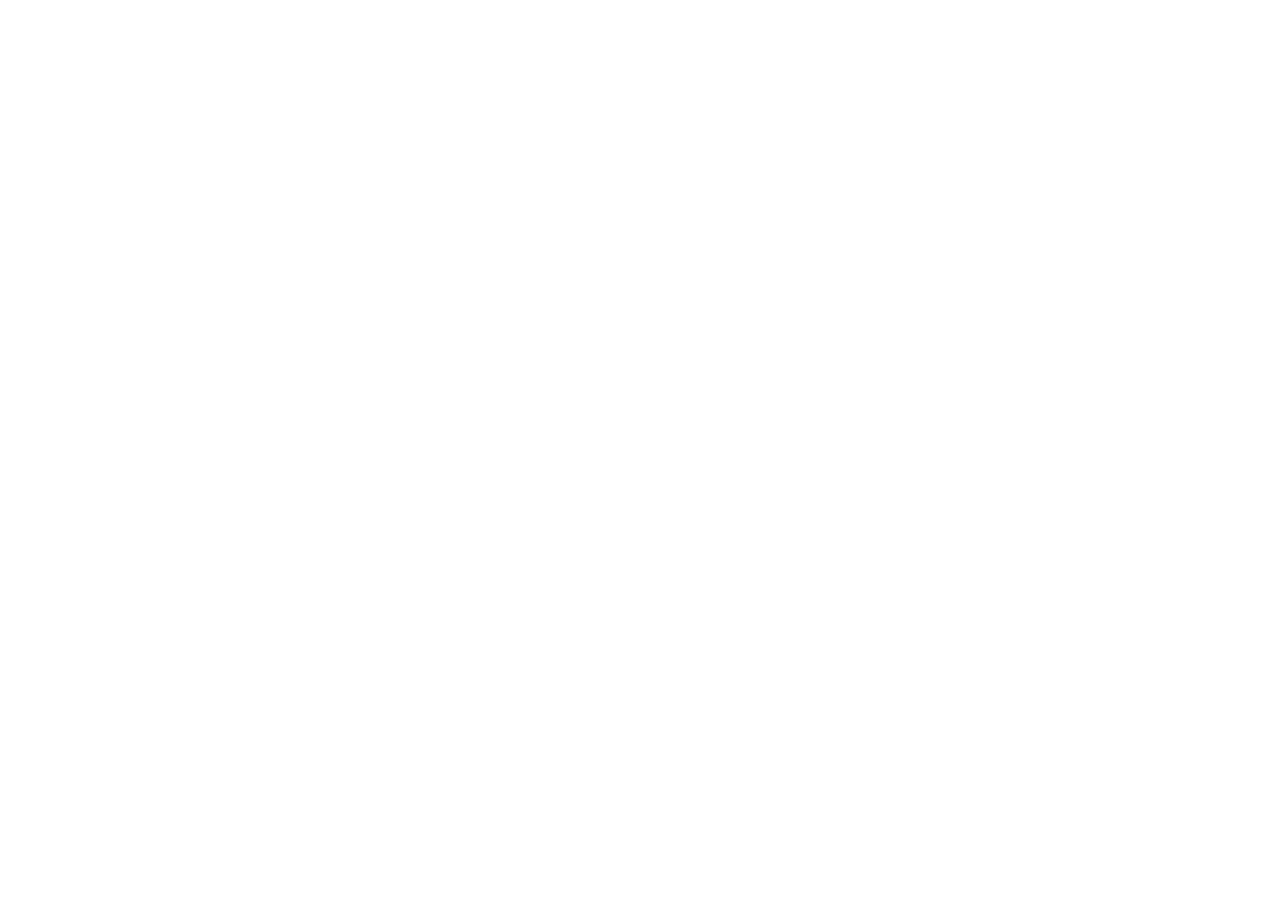
==== index.html @ d4cae3d7 "1" ====
<!DOCTYPE html>
<html lang="en">
<head>
    <meta charset="UTF-8">
    <meta name="viewport" content="width=device-width, initial-scale=1.0">
    <title>Document</title>
</head>
<body>
    
</body>
</html>
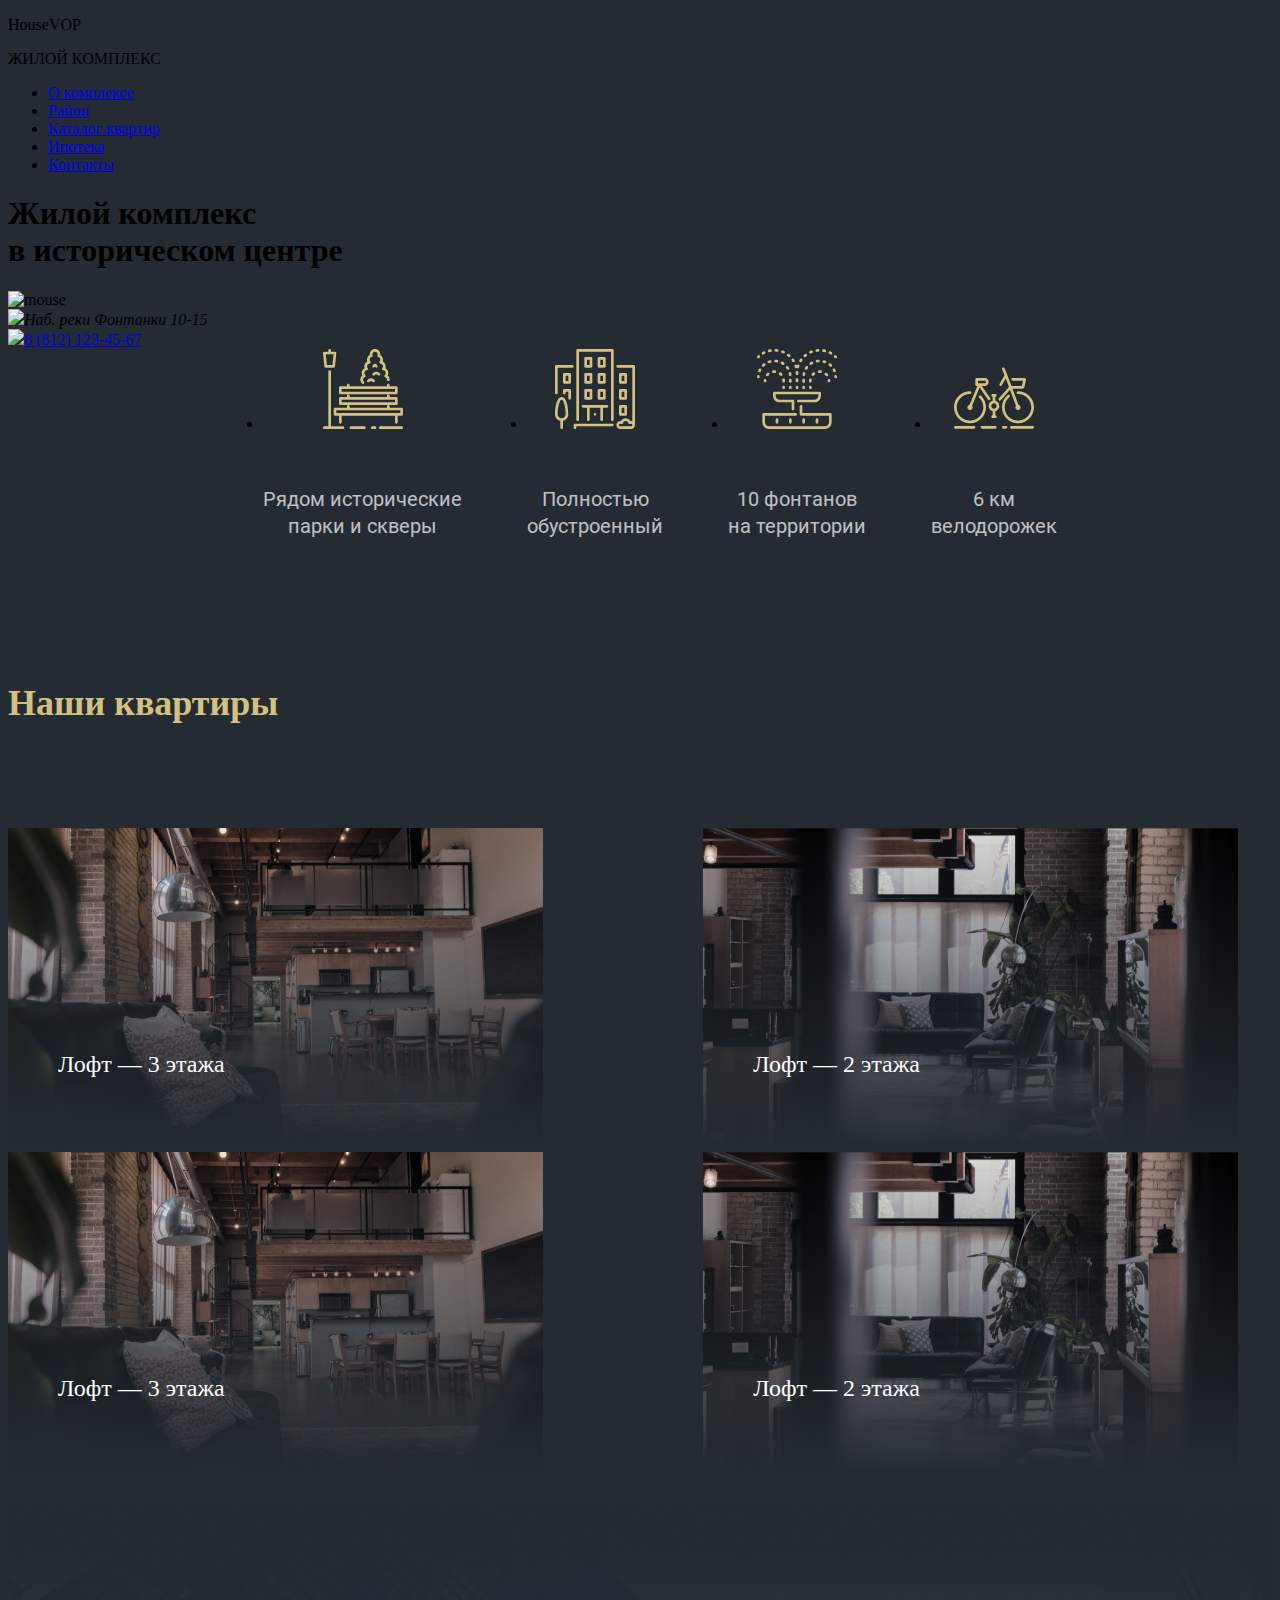
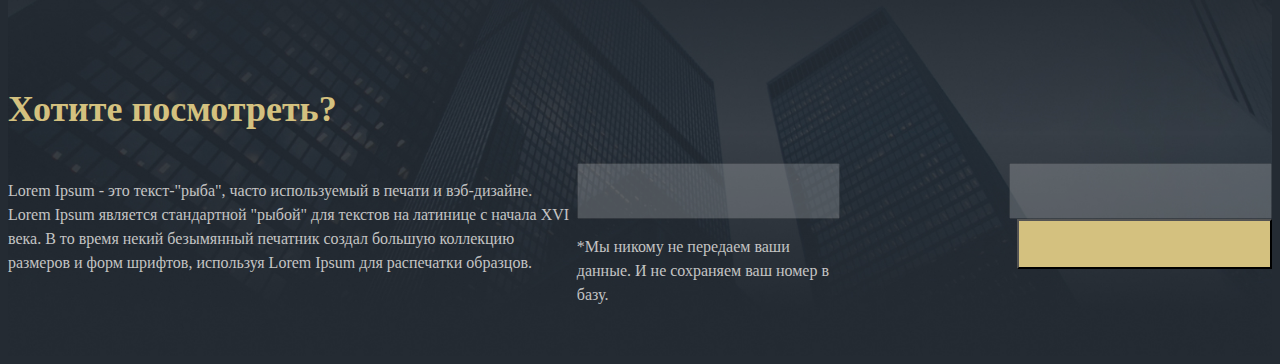
==== commit 0970c02b: "3" ====
--- a/index.html
+++ b/index.html
@@ -3,9 +3,110 @@
 <head>
     <meta charset="UTF-8">
     <meta name="viewport" content="width=device-width, initial-scale=1.0">
-    <title>Document</title>
+    
+    <link rel="stylesheet" href="https://cdnjs.cloudflare.com/ajax/libs/meyer-reset/2.0/reset.min.css" integrity="sha512-NmLkDIU1C/C88wi324HBc+S2kLhi08PN5GDeUVVVC/BVt/9Izdsc9SVeVfA1UZbY3sHUlDSyRXhCzHfr6hmPPw==" crossorigin="anonymous" />
+    <link rel="stylesheet" href="css/style.css">
+    <link rel="stylesheet" href="css/header.css">
+    <link rel="stylesheet" href="css/second.css">
+    <link rel="stylesheet" href="css/third.css">
+    <link rel="stylesheet" href="css/callback1.css">
+    <title>HouseVOP</title>
 </head>
 <body>
-    
+    <header>
+        <div class="container">
+            <div class="header-top">
+                <div class="header-logo">
+                    <div class="logo-top">
+                        <p>HouseVOP</p>
+                    </div>
+                    <div class="logo-bottom">
+                        <p>ЖИЛОЙ КОМПЛЕКС</p>
+                    </div>
+                </div>
+                <ul class="header-menu">
+                    <li><a href="#">О комплексе</a></li>
+                    <li><a href="#">Район</a></li>
+                    <li><a href="#">Каталог квартир</a></li>
+                    <li><a href="#">Ипотека</a></li>
+                    <li><a href="#">Контакты</a></li>
+                </ul>
+            </div>
+            <div class="header-middle">
+                <h1>Жилой комплекс <br> в историческом центре</h1>
+                <img class="mouse" src="img/mouse.svg" alt="mouse">
+            </div>
+            <div class="header-bottom">
+                <address class="header-adress"><img src="img/placeholder.svg">Наб. реки Фонтанки 10-15</address>
+                <a class="header-phone" href="tel:8(812)-123-45-67"><img src="img/phone.svg">8 (812) 123-45-67</a>
+            </div>
+        </div>
+    </header>
+    <div class="second">
+        <div class="container">
+            <ul>
+                <li>
+                    <img src="img/bench.svg" alt="1">
+                    <p>Рядом исторические <br>
+                        парки и скверы</p>
+                </li>
+                <li>
+                    <img src="img/House.svg" alt="2">
+                    <p>Полностью <br>
+                        обустроенный</p>
+                </li>
+                <li>
+                    <img src="img/Fountain.svg" alt="3">
+                    <p>10 фонтанов <br>
+                        на территории</p>
+                </li>
+                <li>
+                    <img src="img/Bicicle.svg" alt="4">
+                    <p>6 км <br>
+                        велодорожек</p>
+                </li>
+            </ul>
+        </div>
+    </div>
+    <div class="third">
+        <div class="container">
+            <h2 class="third" >Наши квартиры</h2>
+            <div class="cards">
+                <div class="card">
+                    <img src="img/pic1.jpg" alt="img">
+                    <p>Лофт — 3 этажа</p>
+                </div>
+                <div class="card">
+                    <img src="img/pic2.jpg" alt="img">
+                    <p>Лофт — 2 этажа</p>
+                </div>
+                <div class="card">
+                    <img src="img/pic1.jpg" alt="img">
+                    <p>Лофт — 3 этажа</p>
+                </div>
+                <div class="card">
+                    <img src="img/pic2.jpg" alt="img">
+                    <p>Лофт — 2 этажа</p>
+                </div>
+            </div>
+        </div>
+    </div>
+    <div class="callback1">
+        <div class="container">
+            <h2 class="">Хотите посмотреть?</h2>
+            <div class="card">
+                <p>Lorem Ipsum - это текст-"рыба", часто используемый в печати и вэб-дизайне. Lorem Ipsum является стандартной "рыбой" для текстов на латинице с начала XVI века. В то время некий безымянный печатник создал большую коллекцию размеров и форм шрифтов, используя Lorem Ipsum для распечатки образцов. 
+                </p>
+                <div class="inputs">
+                    <input type="text">
+                    <input type="text">
+                    <p>*Мы никому не передаем ваши данные. 
+                        И не сохраняем ваш номер в базу.</p>
+                    <button></button>
+                </div>
+            </div>
+        </div>
+
+    </div>
 </body>
 </html>--- a/css/style.css
+++ b/css/style.css
@@ -0,0 +1,20 @@
+@font-face {
+    font-family: Raleway-Regular; 
+    src: url('../fonts/raleway-family-v3.0/Raleway-Regular.ttf'); 
+}
+@font-face {
+    font-family: PostNoBillsJaffna-SemiBold;
+    src: url('../fonts/Post-No-Bills-Jaffna-SemiBold/postnobillsjaffna/PostNoBillsJaffna-SemiBold.ttf');
+}
+@font-face {
+    font-family: PlayfairDisplay;
+    src: url('../fonts/Playfair_Display/PlayfairDisplay-VariableFont_wght.ttf');
+}
+@font-face {
+    font-family: Roboto-Regular;
+    src: url(../fonts/Roboto/Roboto-Regular.ttf);
+}
+
+body {
+    background-color: #242b33;
+}--- a/css/second.css
+++ b/css/second.css
@@ -0,0 +1,22 @@
+.second {
+    margin-bottom: 120px;
+}
+
+.second ul {
+    display: flex;
+    justify-content: space-between;
+    max-width: 794px;
+    margin: 0 auto;
+    text-align: center;
+    align-items: flex-end;
+}
+
+.second ul p {
+    font-family: Roboto-Regular;
+    color: #fff;
+    font-size: 20px;
+    line-height: 27px;
+    margin-top: 53px;
+    opacity: 0.7;
+}
+
--- a/css/third.css
+++ b/css/third.css
@@ -0,0 +1,29 @@
+.third h2 {
+    font-family: PlayfairDisplay;
+    color: #D4C17F;
+    font-size: 36px;
+    line-height: 47.99px;
+    margin-bottom: 100px;
+}
+
+.third .cards {
+    display: flex;
+    justify-content: space-between;
+    flex-wrap: wrap;
+}
+
+.third .card {
+    width: 45%;
+    position: relative;
+}
+
+.third .card p {
+    position: absolute;
+    font-family: Raleway-Regular; 
+    color: #fff;
+    font-size: 24px;
+    line-height: 28px;
+    left: 50px;
+    bottom: 50px;
+    opacity: 5.0;
+}--- a/css/callback1.css
+++ b/css/callback1.css
@@ -0,0 +1,53 @@
+.callback1 {
+    background-image: url('../img//callback1.jpg');
+    background-size: cover;
+    background-repeat: no-repeat;
+    background-position: center;
+    height: 50vh;
+}
+
+.callback1 h2 {
+        font-family: PlayfairDisplay;
+        color: #D4C17F;
+        font-size: 36px;
+        line-height: 47.99px;
+        margin-bottom: 100px;
+        padding-top: 180px;
+        margin-bottom: 29px;
+}
+
+.callback1 .card {
+    display: flex;
+    justify-content: space-between;
+}
+
+.callback1 .card p {
+    display: block;
+    font-size: 16px;
+    line-height: 24px;
+    color: #C4C4C4;
+    width: 45%;
+}
+
+.callback1 .card .inputs {
+    display: flex;
+    justify-content: space-between;
+    flex-wrap: wrap;
+    width: 55%;
+}
+
+.callback1 .card .inputs input {
+    width: 255px;
+    height: 50px;
+    opacity: 0.2;
+}
+
+.callback1 .card .inputs button {
+    width: 255px;
+    height: 50px;
+    background-color: #D4C17F;
+}
+
+.callback1 .card .inputs p {
+    width: 255px;
+}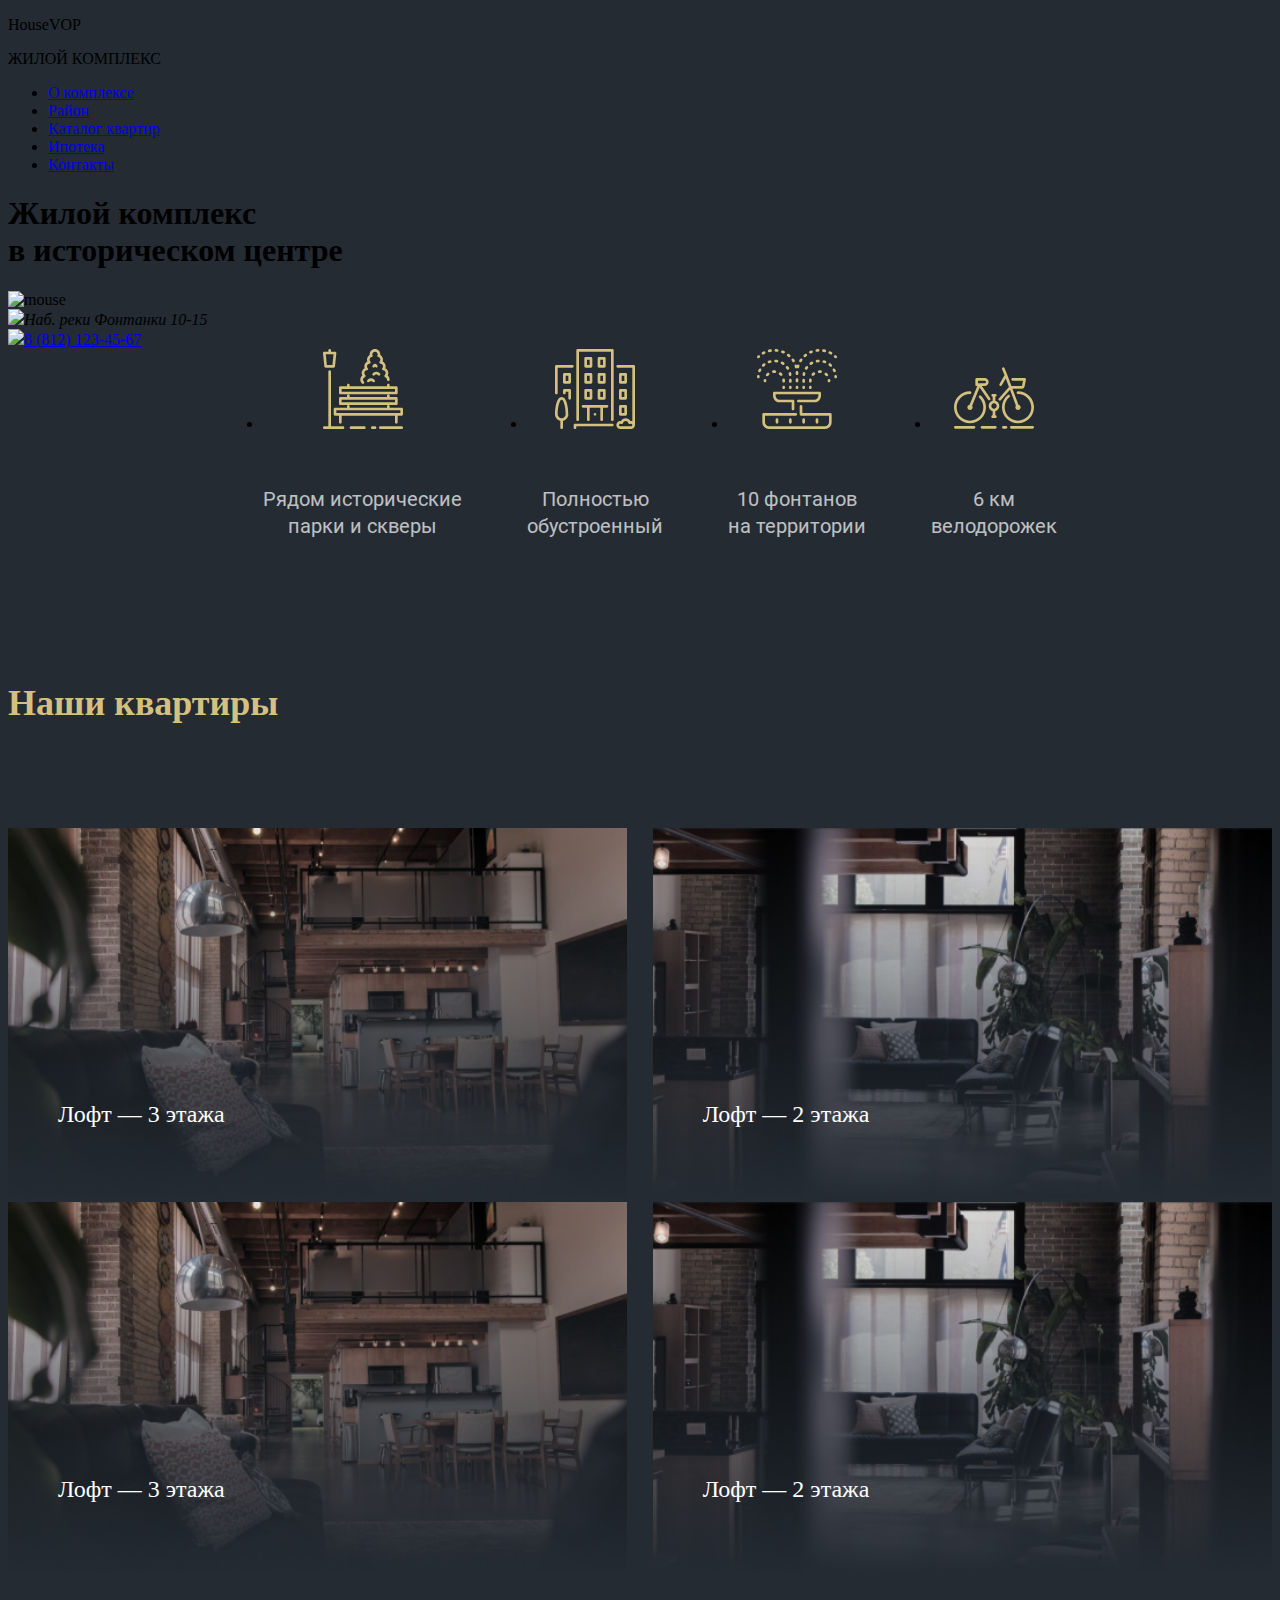
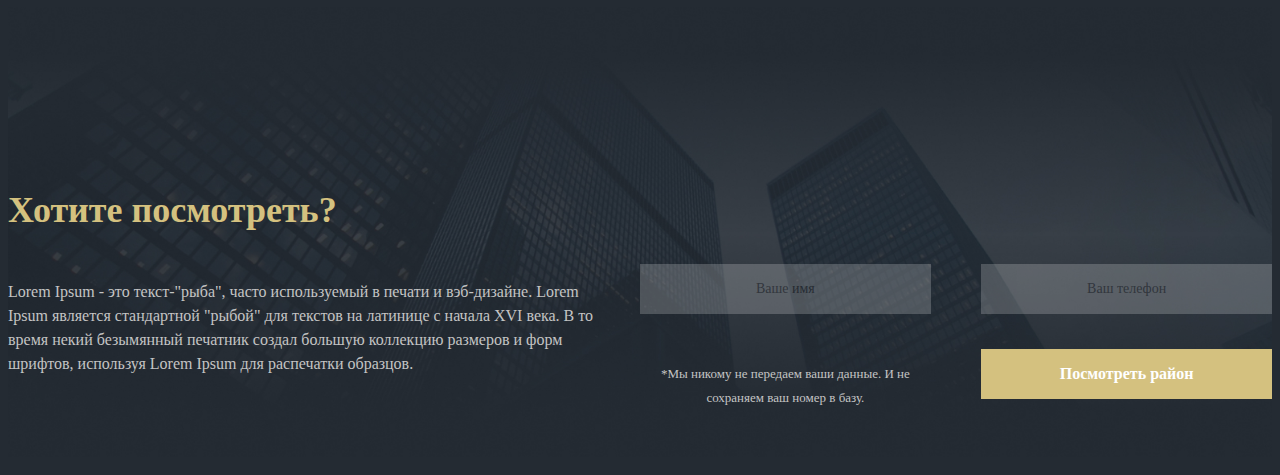
==== commit 9e9aaf3e: "33333" ====
--- a/index.html
+++ b/index.html
@@ -45,22 +45,22 @@
     <div class="second">
         <div class="container">
             <ul>
-                <li>
+                <li class="second-card">
                     <img src="img/bench.svg" alt="1">
                     <p>Рядом исторические <br>
                         парки и скверы</p>
-                </li>
+                </li class="second-card">
                 <li>
                     <img src="img/House.svg" alt="2">
                     <p>Полностью <br>
                         обустроенный</p>
-                </li>
+                </li class="second-card">
                 <li>
                     <img src="img/Fountain.svg" alt="3">
                     <p>10 фонтанов <br>
                         на территории</p>
                 </li>
-                <li>
+                <li class="second-card">
                     <img src="img/Bicicle.svg" alt="4">
                     <p>6 км <br>
                         велодорожек</p>
@@ -98,11 +98,12 @@
                 <p>Lorem Ipsum - это текст-"рыба", часто используемый в печати и вэб-дизайне. Lorem Ipsum является стандартной "рыбой" для текстов на латинице с начала XVI века. В то время некий безымянный печатник создал большую коллекцию размеров и форм шрифтов, используя Lorem Ipsum для распечатки образцов. 
                 </p>
                 <div class="inputs">
-                    <input type="text">
-                    <input type="text">
+                    <input class="input input-name" type="text" placeholder="Ваше имя">
+                    <input class="input input-phone" type="text" placeholder="Ваш телефон">
                     <p>*Мы никому не передаем ваши данные. 
-                        И не сохраняем ваш номер в базу.</p>
-                    <button></button>
+                        И не сохраняем ваш номер в базу.
+                    </p>
+                    <button href="#">Посмотреть район</button>
                 </div>
             </div>
         </div>
--- a/css/third.css
+++ b/css/third.css
@@ -13,8 +13,12 @@
 }
 
 .third .card {
-    width: 45%;
+    width: 49%;
     position: relative;
+}
+
+.third .card img {
+    width: 100%;
 }
 
 .third .card p {
--- a/css/callback1.css
+++ b/css/callback1.css
@@ -26,28 +26,58 @@
     font-size: 16px;
     line-height: 24px;
     color: #C4C4C4;
-    width: 45%;
+ 
+}
+
+.callback1 .card > p {
+    text-align-last: left;
+    width: 47%;
 }
 
 .callback1 .card .inputs {
     display: flex;
     justify-content: space-between;
     flex-wrap: wrap;
-    width: 55%;
+    gap: 35px;
+    width: 50%;
+    
 }
 
 .callback1 .card .inputs input {
-    width: 255px;
+    flex-basis: 46%;
     height: 50px;
     opacity: 0.2;
+    padding: 0;
+    margin: 0;
+    border: none;
+}
+
+.input::placeholder {
+    font-family: Raleway;
+    color: #363131;
+    font-size: 14px;
+    line-height: 27px;
+    text-align: center;
 }
 
 .callback1 .card .inputs button {
-    width: 255px;
+    flex-basis: 46%;
     height: 50px;
     background-color: #D4C17F;
+    padding: 0;
+    border: none;
+    color: #FFFFFF;
+    font-weight: bold;
+    font-size: 16px;
+    line-height: 27px;
+    font-family: Raleway;
+
 }
 
-.callback1 .card .inputs p {
-    width: 255px;
-}+.callback1 .card .inputs > p {
+    flex-basis: 46%;
+    text-align: center;
+    font-size: 13px;
+    height: 100px;
+}
+
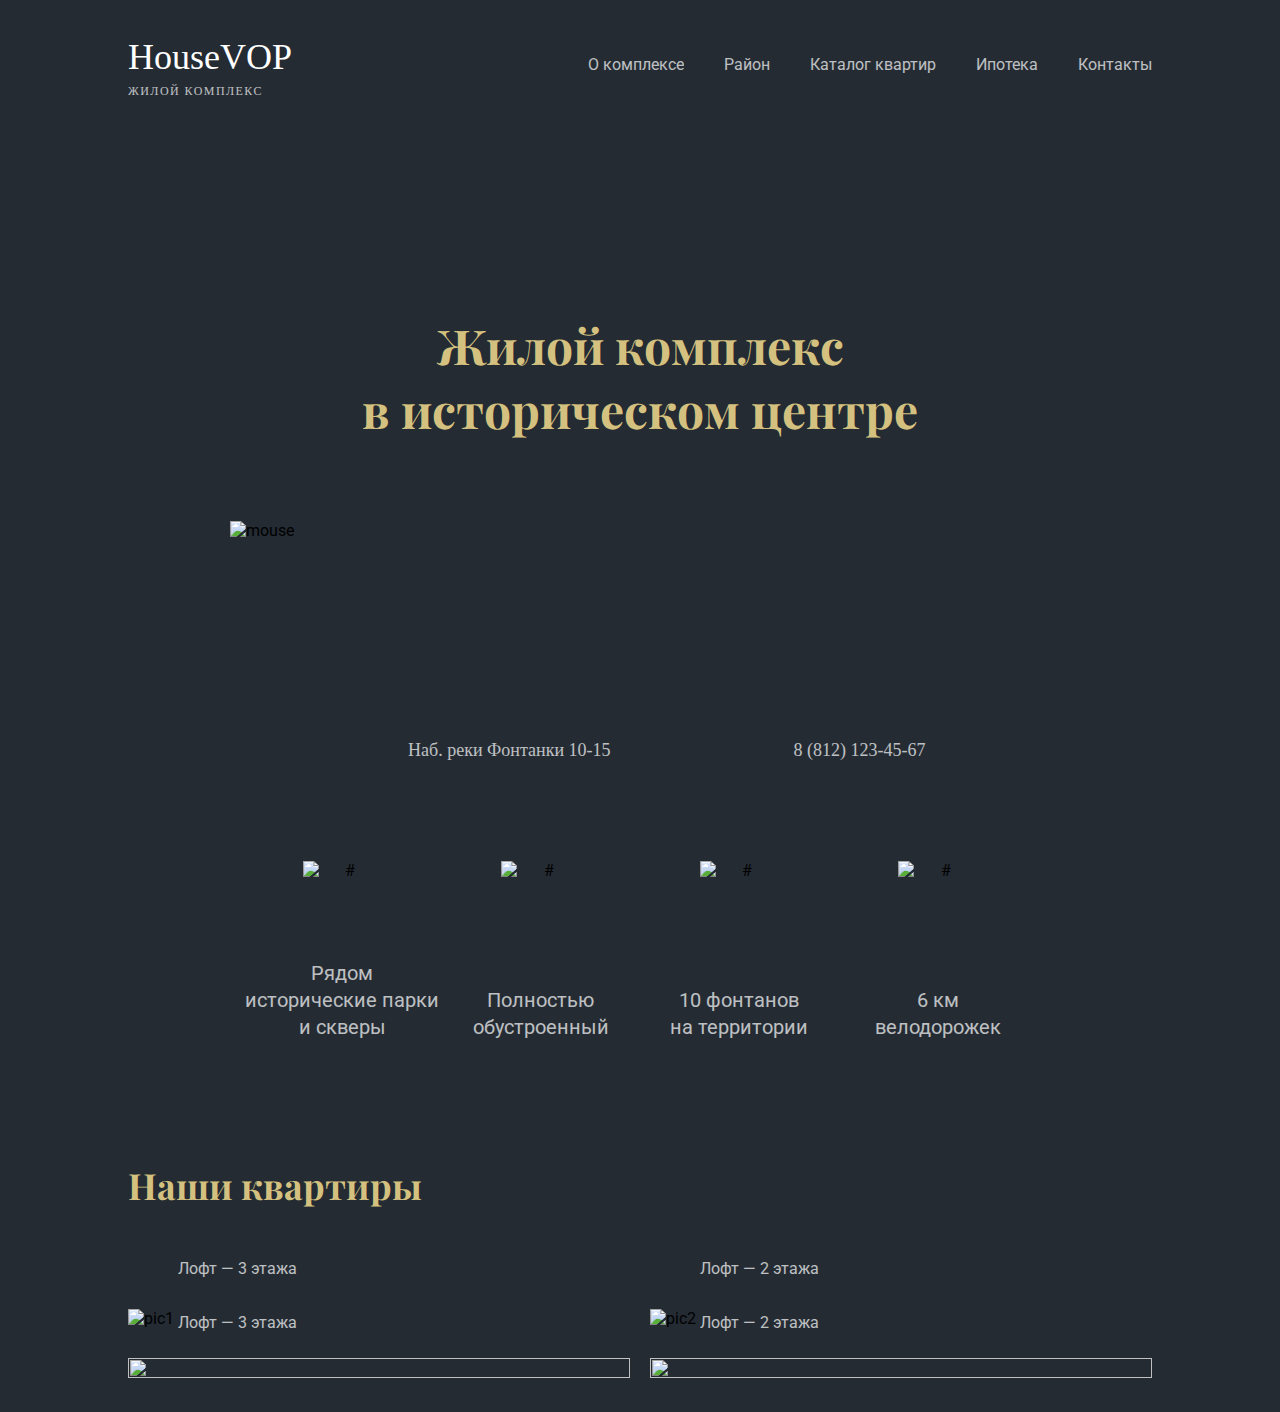
==== commit 776ea7db: "1" ====
--- a/index.html
+++ b/index.html
@@ -1,113 +1,120 @@
 <!DOCTYPE html>
 <html lang="en">
-<head>
-    <meta charset="UTF-8">
-    <meta name="viewport" content="width=device-width, initial-scale=1.0">
-    
-    <link rel="stylesheet" href="https://cdnjs.cloudflare.com/ajax/libs/meyer-reset/2.0/reset.min.css" integrity="sha512-NmLkDIU1C/C88wi324HBc+S2kLhi08PN5GDeUVVVC/BVt/9Izdsc9SVeVfA1UZbY3sHUlDSyRXhCzHfr6hmPPw==" crossorigin="anonymous" />
-    <link rel="stylesheet" href="css/style.css">
-    <link rel="stylesheet" href="css/header.css">
-    <link rel="stylesheet" href="css/second.css">
-    <link rel="stylesheet" href="css/third.css">
-    <link rel="stylesheet" href="css/callback1.css">
-    <title>HouseVOP</title>
-</head>
-<body>
-    <header>
-        <div class="container">
-            <div class="header-top">
-                <div class="header-logo">
-                    <div class="logo-top">
-                        <p>HouseVOP</p>
-                    </div>
-                    <div class="logo-bottom">
-                        <p>ЖИЛОЙ КОМПЛЕКС</p>
-                    </div>
-                </div>
-                <ul class="header-menu">
-                    <li><a href="#">О комплексе</a></li>
-                    <li><a href="#">Район</a></li>
-                    <li><a href="#">Каталог квартир</a></li>
-                    <li><a href="#">Ипотека</a></li>
-                    <li><a href="#">Контакты</a></li>
-                </ul>
-            </div>
-            <div class="header-middle">
-                <h1>Жилой комплекс <br> в историческом центре</h1>
-                <img class="mouse" src="img/mouse.svg" alt="mouse">
-            </div>
-            <div class="header-bottom">
-                <address class="header-adress"><img src="img/placeholder.svg">Наб. реки Фонтанки 10-15</address>
-                <a class="header-phone" href="tel:8(812)-123-45-67"><img src="img/phone.svg">8 (812) 123-45-67</a>
-            </div>
+  <head>
+    <meta charset="UTF-8" />
+    <meta name="viewport" content="width=device-width, initial-scale=1.0" />
+    <link
+      rel="stylesheet"
+      href="https://cdnjs.cloudflare.com/ajax/libs/animate.css/4.1.1/animate.min.css"
+    />
+    <link rel="stylesheet" href="assets/css/housevop.css" />
+
+    <title>HouseVop2</title>
+  </head>
+  <body>
+    <div class="header">
+      <div class="container">
+        <nav class="header-top">
+          <div class="header-logo">
+            <p class="header-logo-top">HouseVOP</p>
+            <p class="header-logo-bottom">ЖИЛОЙ КОМПЛЕКС</p>
+          </div>
+          <div class="header-menu-burger" id="header-menu-burger">
+            <span
+              class="header-menu-burger-span"
+              id="header-menu-burger-span"
+            ></span>
+          </div>
+          <ul class="header-menu" id="header-menu">
+            <li class="header-menu-item">
+              <a href="#" class="header-menu-link">О комплексе</a>
+            </li>
+            <li class="header-menu-item">
+              <a href="#" class="header-menu-link">Район</a>
+            </li>
+            <li class="header-menu-item">
+              <a href="#" class="header-menu-link">Каталог квартир</a>
+            </li>
+            <li class="header-menu-item">
+              <a href="#" class="header-menu-link">Ипотека</a>
+            </li>
+            <li class="header-menu-item">
+              <a href="#" class="header-menu-link">Контакты</a>
+            </li>
+          </ul>
+        </nav>
+        <div class="header-middle">
+          <h2 class="header-middle-title">
+            Жилой комплекс <br />
+            в историческом центре
+          </h2>
+          <img
+            class="header-middle-mouseimg"
+            src="assets/img/mouse.svg"
+            alt="mouse"
+          />
         </div>
-    </header>
-    <div class="second">
-        <div class="container">
-            <ul>
-                <li class="second-card">
-                    <img src="img/bench.svg" alt="1">
-                    <p>Рядом исторические <br>
-                        парки и скверы</p>
-                </li class="second-card">
-                <li>
-                    <img src="img/House.svg" alt="2">
-                    <p>Полностью <br>
-                        обустроенный</p>
-                </li class="second-card">
-                <li>
-                    <img src="img/Fountain.svg" alt="3">
-                    <p>10 фонтанов <br>
-                        на территории</p>
-                </li>
-                <li class="second-card">
-                    <img src="img/Bicicle.svg" alt="4">
-                    <p>6 км <br>
-                        велодорожек</p>
-                </li>
-            </ul>
+        <div class="header-bottom">
+          <a href="#" class="header-bottom-address">Наб. реки Фонтанки 10-15</a>
+          <a href="tel:8(812)123-45-67" class="header-bottom-phone"
+            >8 (812) 123-45-67</a
+          >
         </div>
+      </div>
     </div>
-    <div class="third">
-        <div class="container">
-            <h2 class="third" >Наши квартиры</h2>
-            <div class="cards">
-                <div class="card">
-                    <img src="img/pic1.jpg" alt="img">
-                    <p>Лофт — 3 этажа</p>
-                </div>
-                <div class="card">
-                    <img src="img/pic2.jpg" alt="img">
-                    <p>Лофт — 2 этажа</p>
-                </div>
-                <div class="card">
-                    <img src="img/pic1.jpg" alt="img">
-                    <p>Лофт — 3 этажа</p>
-                </div>
-                <div class="card">
-                    <img src="img/pic2.jpg" alt="img">
-                    <p>Лофт — 2 этажа</p>
-                </div>
-            </div>
+    <main class="main">
+      <div class="container">
+        <ul class="cards">
+          <li class="cards-card">
+            <img src="./assets/img/bench.svg" alt="#" class="cards-img" />
+            <p class="cards-text">Рядом исторические парки и скверы</p>
+          </li>
+          <li class="cards-card">
+            <img src="./assets/img/House.svg" alt="#" class="cards-img" />
+            <p class="cards-text">Полностью обустроенный</p>
+          </li>
+          <li class="cards-card">
+            <img src="./assets/img/Fountain.svg" alt="#" class="cards-img" />
+            <p class="cards-text">
+              10 фонтанов <br />
+              на территории
+            </p>
+          </li>
+          <li class="cards-card">
+            <img src="./assets/img/Bicicle.svg" alt="#" class="cards-img" />
+            <p class="cards-text">
+              6 км <br />
+              велодорожек
+            </p>
+          </li>
+          <!-- <span class="number number2">II</span> -->
+        </ul>
+      </div>
+
+      <div class="container">
+        <h2 class="cards-title cards-2-title">Наши квартиры</h2>
+        <div class="cards-2">
+          <div class="card-2">
+            <img src="assets/img/pic1.jpg" alt="pic1" class="card-2-img" />
+            <p class="card-2-text">Лофт — 3 этажа</p>
+          </div>
+          <div class="card-2">
+            <img src="assets/img/pic2.jpg" alt="pic2" class="card-2-img" />
+            <p class="card-2-text">Лофт — 2 этажа</p>
+          </div>
+          <div class="card-2">
+            <img src="assets/img/pic1.jpg" alt="" class="card-2-img" />
+            <p class="card-2-text">Лофт — 3 этажа</p>
+          </div>
+          <div class="card-2">
+            <img src="assets/img/pic2.jpg" alt="" class="card-2-img" />
+            <p class="card-2-text">Лофт — 2 этажа</p>
+          </div>
+          <!-- <span class="number number-3">III</span> -->
         </div>
-    </div>
-    <div class="callback1">
-        <div class="container">
-            <h2 class="">Хотите посмотреть?</h2>
-            <div class="card">
-                <p>Lorem Ipsum - это текст-"рыба", часто используемый в печати и вэб-дизайне. Lorem Ipsum является стандартной "рыбой" для текстов на латинице с начала XVI века. В то время некий безымянный печатник создал большую коллекцию размеров и форм шрифтов, используя Lorem Ipsum для распечатки образцов. 
-                </p>
-                <div class="inputs">
-                    <input class="input input-name" type="text" placeholder="Ваше имя">
-                    <input class="input input-phone" type="text" placeholder="Ваш телефон">
-                    <p>*Мы никому не передаем ваши данные. 
-                        И не сохраняем ваш номер в базу.
-                    </p>
-                    <button href="#">Посмотреть район</button>
-                </div>
-            </div>
-        </div>
+      </div>
+    </main>
 
-    </div>
-</body>
-</html>+    <script src="assets/js/script.js"></script>
+  </body>
+</html>
--- a/assets/css/housevop.css
+++ b/assets/css/housevop.css
@@ -0,0 +1,346 @@
+@import url("https://fonts.googleapis.com/css2?family=Playfair+Display:wght@700&display=swap");
+@import url("https://fonts.googleapis.com/css2?family=Roboto:wght@300&display=swap");
+@import url("https://fonts.googleapis.com/css2?family=Noto+Serif:wght@700&display=swap");
+* {
+  margin: 0;
+  padding: 0;
+  list-style: none;
+  text-decoration: none;
+  box-sizing: border-box;
+}
+
+@font-face {
+  font-family: Raleway-Regular;
+  src: url("../fonts/raleway-family-v3.0/Raleway-Regular.ttf");
+}
+
+@font-face {
+  font-family: PostNoBillsJaffna-SemiBold;
+  src: url("../fonts/Post-No-Bills-Jaffna-SemiBold/postnobillsjaffna/PostNoBillsJaffna-SemiBold.ttf");
+}
+
+@font-face {
+  font-family: PlayfairDisplay;
+  src: url("../fonts/Playfair_Display/PlayfairDisplay-VariableFont_wght.ttf");
+}
+
+@font-face {
+  font-family: Roboto-Regular;
+  src: url(../fonts/Roboto/Roboto-Regular.ttf);
+}
+
+body {
+  font-family: 'Roboto', sans-serif;
+  background-color: #242b33;
+}
+
+.container {
+  width: 80%;
+  margin: 0 auto;
+}
+
+.cards-title {
+  font-family: 'Playfair Display', serif;
+  font-size: 36px;
+  line-height: 48px;
+  color: #D4C17F;
+}
+
+.number {
+  z-index: -1;
+  font-family: 'Noto Serif', serif;
+  position: absolute;
+  color: #282f37;
+  font-size: 350px;
+}
+
+.header {
+  background-image: url("../img/header-bg.jpg");
+  background-position: center;
+  width: 100%;
+  background-size: cover;
+  margin-bottom: 100px;
+}
+
+.header-top {
+  display: flex;
+  justify-content: space-between;
+  padding-top: 30px;
+  margin-bottom: 215px;
+}
+
+.header-logo-top {
+  font-family: PostNoBillsJaffna-SemiBold;
+  font-size: 36px;
+  line-height: 54px;
+  color: #FFFFFF;
+}
+
+.header-logo-bottom {
+  font-family: Roboto-Regular;
+  font-size: 12px;
+  line-height: 14px;
+  letter-spacing: 0.12em;
+  color: #FFFFFF;
+  opacity: 0.7;
+}
+
+.header-menu {
+  display: flex;
+  justify-content: space-between;
+  align-items: center;
+}
+
+.header-menu-item {
+  margin-left: 40px;
+}
+
+.header-menu-link {
+  color: #fff;
+  opacity: 0.7;
+}
+
+.header-menu-burger {
+  display: none;
+}
+
+.header-middle {
+  width: 80%;
+  margin: 0 auto;
+}
+
+.header-middle-title {
+  font-family: 'Playfair Display', serif;
+  font-size: 48px;
+  line-height: 64px;
+  text-align: center;
+  color: #D4C17F;
+  margin-bottom: 80px;
+}
+
+.header-middle-mouseimg {
+  display: block;
+  margin: 0 auto;
+  margin-bottom: 200px;
+}
+
+.header-bottom {
+  width: 70%;
+  margin: 0 auto;
+  display: flex;
+  justify-content: space-around;
+}
+
+.header-bottom > a {
+  font-family: Raleway-Regular;
+  display: inline-block;
+  text-align: right;
+  background-repeat: no-repeat;
+  font-size: 18px;
+  line-height: 21px;
+  color: #FFFFFF;
+  opacity: 0.7;
+}
+
+.header-bottom-address {
+  background-image: url("../../assets/img/placeholder.svg");
+  width: 256px;
+}
+
+.header-bottom-phone {
+  background-image: url("../../assets/img/phone.svg");
+  width: 169px;
+}
+
+@media (max-width: 880px) {
+  .header-menu-burger {
+    display: block;
+    position: absolute;
+    right: 50px;
+    top: 40px;
+    width: 50px;
+    height: 50px;
+    cursor: pointer;
+  }
+  .header-menu-burger span, .header-menu-burger span:before, .header-menu-burger span:after {
+    display: block;
+    width: 100%;
+    position: absolute;
+    height: 10px;
+    background: #acaaaa;
+    transition: .3s;
+    border-radius: 5px;
+  }
+  .header-menu-burger span {
+    top: 20px;
+  }
+  .header-menu-burger span:before {
+    content: "";
+    top: -20px;
+    transition: top 300ms 300ms, transform 300ms cubic-bezier(0.23, 1, 0.32, 1);
+  }
+  .header-menu-burger span:after {
+    content: "";
+    bottom: -20px;
+    transition: bottom 300ms 300ms, transform 300ms cubic-bezier(0.23, 1, 0.32, 1);
+  }
+  .header-menu-burger span.active {
+    background: rgba(255, 255, 255, 0);
+  }
+  .header-menu-burger span.active:before {
+    content: "";
+    top: 0px;
+    transform: rotate(45deg);
+    transition: top 300ms, transform 300ms 300ms cubic-bezier(0.68, -0.55, 0.265, 1.55);
+  }
+  .header-menu-burger span.active:after {
+    content: "";
+    bottom: 0px;
+    transform: rotate(-45deg);
+    transition: bottom 300ms, transform 300ms 300ms cubic-bezier(0.68, -0.55, 0.265, 1.55);
+  }
+  .header-menu {
+    display: none;
+    flex-direction: column;
+    border-radius: 10px;
+    background: linear-gradient(180deg, #242B33 11.98%, rgba(45, 52, 60, 0.38) 51.04%, #242B33 92.19%);
+    position: absolute;
+    right: 120px;
+    top: 30px;
+    padding: 20px;
+  }
+  .header-menu-item {
+    padding: 15px 10px 15px;
+    margin: 0;
+  }
+  .header-menu-animate {
+    display: flex;
+    animation: backInRight;
+    animation-duration: 2s;
+  }
+  .header-menu-hiding {
+    animation: backOutRight;
+    animation-duration: 2s;
+  }
+}
+
+@media (max-width: 700px) {
+  .header-middle-title {
+    font-size: 28px;
+  }
+  .header-middle-mouseimg {
+    margin-bottom: 170px;
+  }
+  .header-bottom {
+    width: 257px;
+    flex-direction: column;
+    align-items: center;
+  }
+  .header-bottom-address {
+    margin-bottom: 20px;
+  }
+}
+
+.footer {
+  color: #000;
+}
+
+.cards {
+  display: flex;
+  justify-content: space-between;
+  width: 794px;
+  margin: 0 auto;
+  position: relative;
+  margin-bottom: 120px;
+}
+
+.cards-card {
+  display: flex;
+  flex-direction: column;
+  justify-content: space-between;
+  flex-basis: 25%;
+  text-align: center;
+  height: 180px;
+}
+
+.cards-text {
+  font-family: 'Roboto', sans-serif;
+  font-size: 20px;
+  line-height: 27px;
+  color: #FFFFFF;
+  opacity: 0.7;
+}
+
+.cards-img {
+  width: 40%;
+  margin: 0 auto;
+}
+
+.number2 {
+  top: -90%;
+  right: 25%;
+}
+
+@media (max-width: 880px) {
+  .cards {
+    flex-direction: column;
+    width: 80%;
+  }
+  .cards-card {
+    margin-bottom: 80px;
+  }
+  .cards-img {
+    margin-bottom: 30px;
+  }
+  .cards-text {
+    font-size: 30px;
+    line-height: 37px;
+  }
+}
+
+.cards-2 {
+  display: flex;
+  flex-wrap: wrap;
+  justify-content: space-between;
+  position: relative;
+}
+
+.cards-2-title {
+  margin-bottom: 100px;
+}
+
+.cards-2 .card-2 {
+  position: relative;
+  flex-basis: 49%;
+  height: 80%;
+  width: 100%;
+  margin-bottom: 30px;
+}
+
+.cards-2 .card-2-img {
+  height: 100%;
+  width: 100%;
+}
+
+.cards-2 .card-2-text {
+  position: absolute;
+  color: #fff;
+  z-index: 1;
+  bottom: 50px;
+  left: 50px;
+  opacity: 0.7;
+}
+
+.number-3 {
+  top: -45%;
+  left: 30%;
+}
+
+@media (max-width: 880px) {
+  .cards-2 {
+    flex-direction: column;
+  }
+  .cards-2 .card-2 {
+    margin-bottom: 50px;
+  }
+}
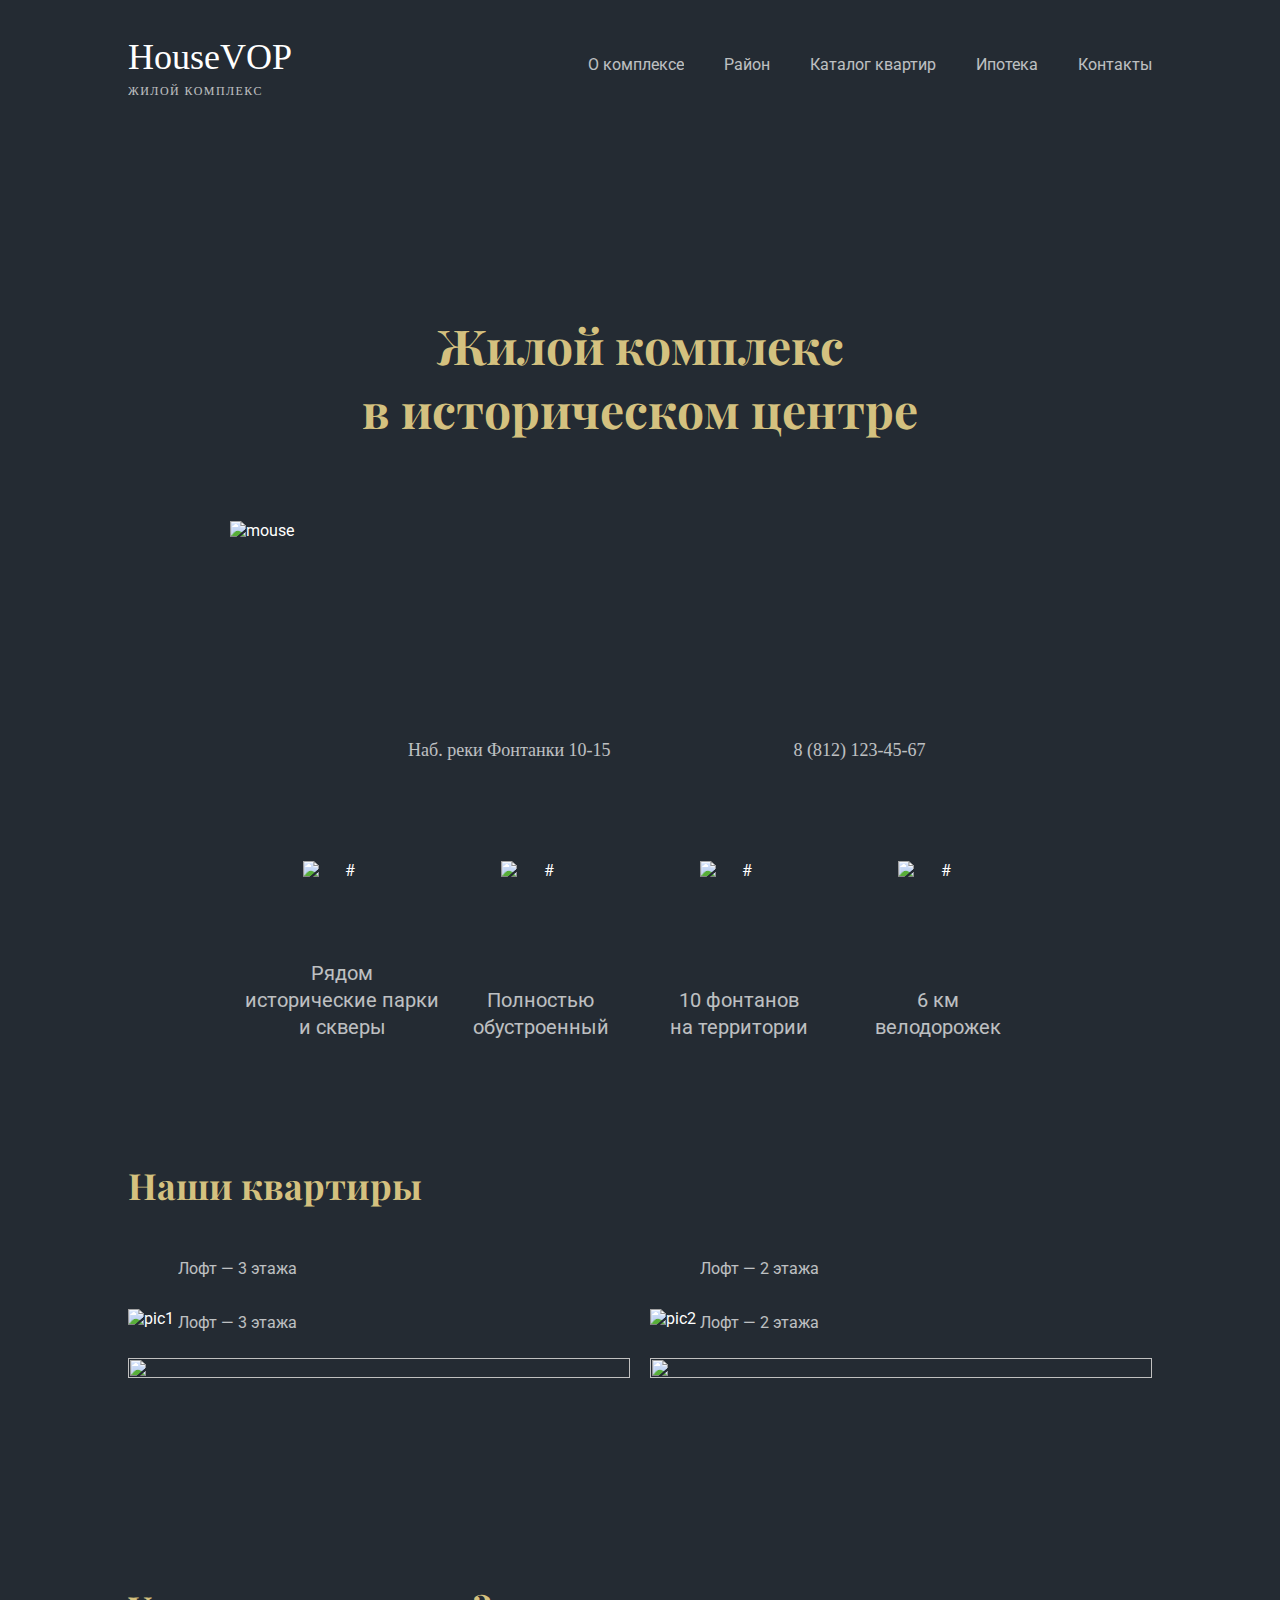
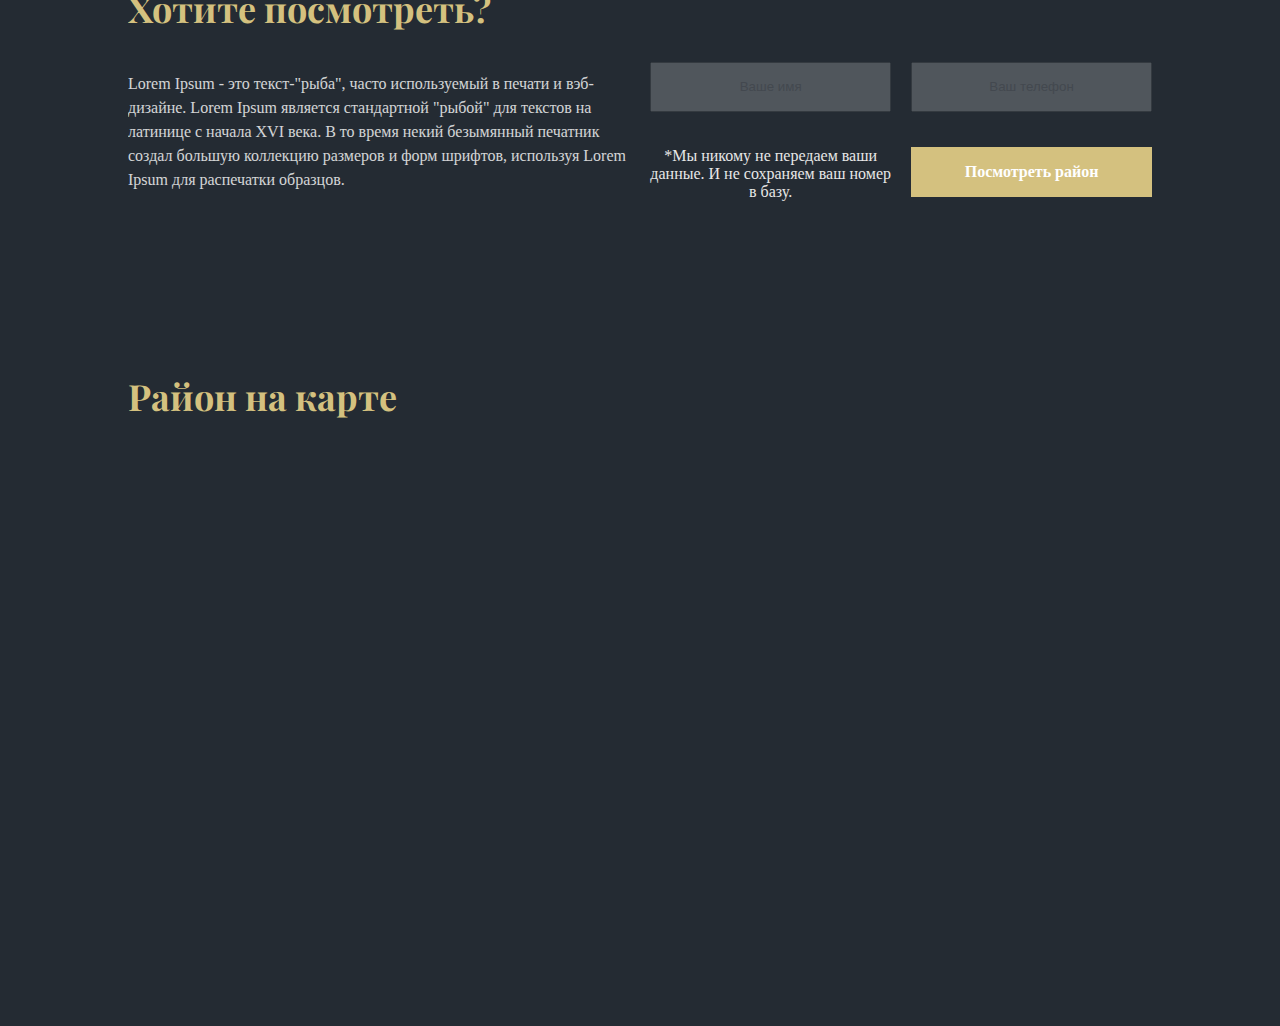
==== commit c0eb8503: "1" ====
--- a/index.html
+++ b/index.html
@@ -11,6 +11,7 @@
 
     <title>HouseVop2</title>
   </head>
+
   <body>
     <div class="header">
       <div class="container">
@@ -113,6 +114,57 @@
           <!-- <span class="number number-3">III</span> -->
         </div>
       </div>
+
+      <section class="wannawatch">
+        <div class="container wannawatch-container">
+          <h2 class="wannawatch-title cards-title">Хотите посмотреть?</h2>
+          <div class="wannawatch-wrapper">
+            <div class="wannawatch-left">
+              <p class="wannawatch-left-text">
+                Lorem Ipsum - это текст-"рыба", часто используемый в печати и
+                вэб-дизайне. Lorem Ipsum является стандартной "рыбой" для
+                текстов на латинице с начала XVI века. В то время некий
+                безымянный печатник создал большую коллекцию размеров и форм
+                шрифтов, используя Lorem Ipsum для распечатки образцов.
+              </p>
+            </div>
+
+            <div class="wannawatch-right">
+              <input
+                type="text"
+                placeholder="Ваше имя"
+                class="wannawatch-right-name"
+              />
+              <input
+                type="text"
+                placeholder="Ваш телефон"
+                class="wannawatch-right-phone"
+              />
+              <p class="wannawatch-right-text">
+                *Мы никому не передаем ваши данные. И не сохраняем ваш номер в
+                базу.
+              </p>
+              <button class="wannawatch-right-button">Посмотреть район</button>
+            </div>
+          </div>
+        </div>
+        <center>
+          <iframe
+            width="719"
+            height="650"
+            src="https://www.youtube.com/embed/SHiUyM_fFME"
+            frameborder="0"
+            allow="accelerometer; autoplay; clipboard-write; encrypted-media; gyroscope; picture-in-picture"
+            allowfullscreen
+          ></iframe>
+        </center>
+      </section>
+
+      <section class="district">
+        <div class="container section-container">
+          <h2 class="district-title cards-title">Район на карте</h2>
+        </div>
+      </section>
     </main>
 
     <script src="assets/js/script.js"></script>
--- a/assets/css/housevop.css
+++ b/assets/css/housevop.css
@@ -32,6 +32,7 @@
 body {
   font-family: 'Roboto', sans-serif;
   background-color: #242b33;
+  color: #fff;
 }
 
 .container {
@@ -225,6 +226,9 @@
 }
 
 @media (max-width: 700px) {
+  .header-top {
+    margin-bottom: 130px;
+  }
   .header-middle-title {
     font-size: 28px;
   }
@@ -344,3 +348,123 @@
     margin-bottom: 50px;
   }
 }
+
+.wannawatch {
+  height: 560px;
+  background-image: url("../img/wannawatch-bg.png");
+  background-size: cover;
+  background-repeat: no-repeat;
+  background-position: top center;
+}
+
+.wannawatch-container {
+  height: 100%;
+  display: flex;
+  flex-direction: column;
+  justify-content: center;
+}
+
+.wannawatch-wrapper {
+  display: flex;
+  justify-content: space-between;
+}
+
+.wannawatch-title {
+  margin-bottom: 30px;
+  align-self: start;
+}
+
+.wannawatch-left {
+  width: 49%;
+}
+
+.wannawatch-left-text {
+  padding-top: 2%;
+  display: block;
+  font-family: Raleway;
+  font-size: 16px;
+  line-height: 24px;
+  opacity: .8;
+}
+
+.wannawatch-right {
+  width: 49%;
+  display: flex;
+  flex-wrap: wrap;
+  justify-content: space-between;
+}
+
+.wannawatch-right-name {
+  opacity: .2;
+  width: 48%;
+  margin-bottom: 35px;
+  height: 50px;
+}
+
+.wannawatch-right-name::placeholder {
+  color: #BEBEBE;
+  opacity: 1;
+  text-align: center;
+}
+
+.wannawatch-right-phone {
+  opacity: .2;
+  width: 48%;
+  margin-bottom: 35px;
+  height: 50px;
+}
+
+.wannawatch-right-phone::placeholder {
+  color: #BEBEBE;
+  opacity: 1;
+  text-align: center;
+}
+
+.wannawatch-right-text {
+  font-family: Raleway;
+  text-align: center;
+  display: block;
+  color: #E7E7E7;
+  width: 48%;
+}
+
+.wannawatch-right-button {
+  font-family: Raleway-Regular;
+  width: 48%;
+  font-weight: bold;
+  font-size: 16px;
+  line-height: 27px;
+  color: #FFFFFF;
+  background: #D4C17F;
+  border: none;
+  height: 50px;
+}
+
+center {
+  margin-bottom: 180px;
+  min-height: 500px;
+}
+
+@media screen and (max-width: 1070px) {
+  .wannawatch-title {
+    width: 70%;
+    display: flex;
+    margin: 0 auto;
+    justify-content: center;
+    margin-bottom: 20px;
+  }
+  .wannawatch-wrapper {
+    flex-direction: column;
+  }
+  .wannawatch-left {
+    width: 70%;
+    margin: 0 auto;
+    text-align: center;
+    margin-bottom: 25px;
+  }
+  .wannawatch-right {
+    width: 70%;
+    margin: 0 auto;
+    text-align: center;
+  }
+}
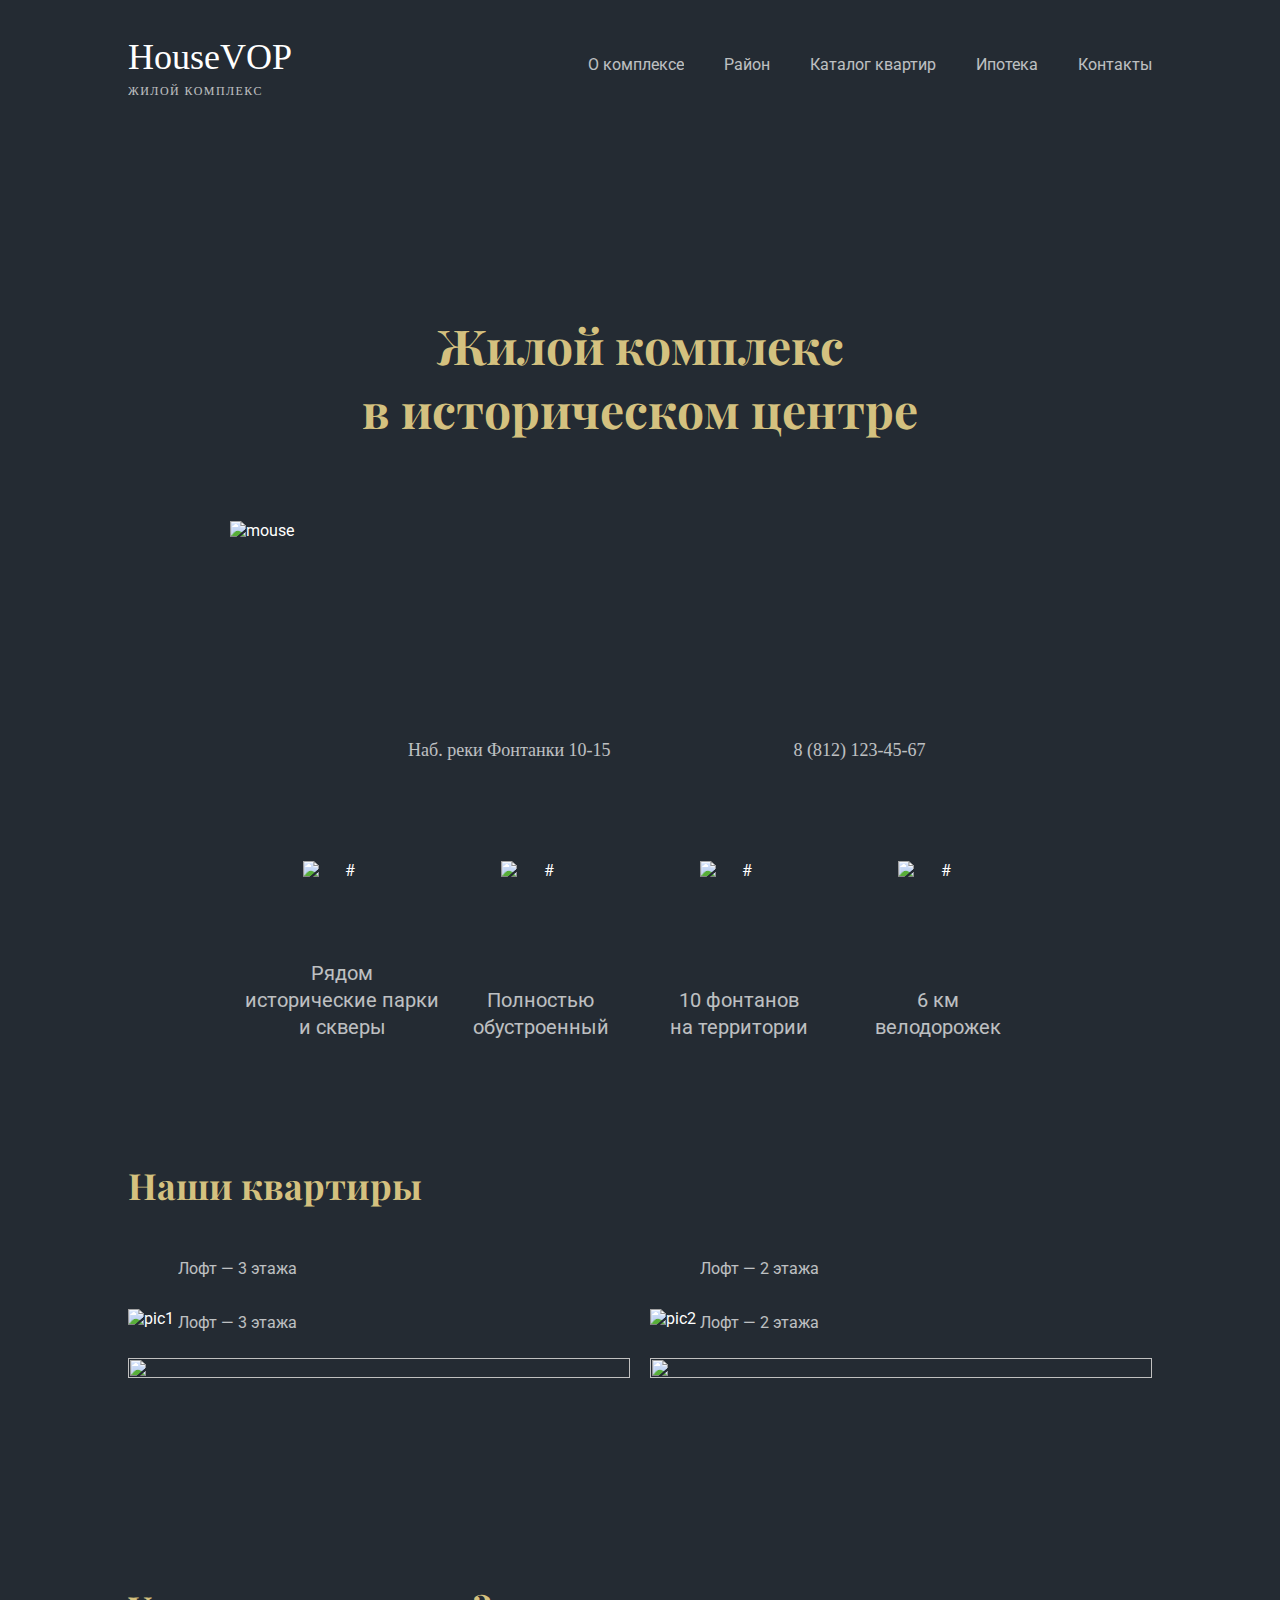
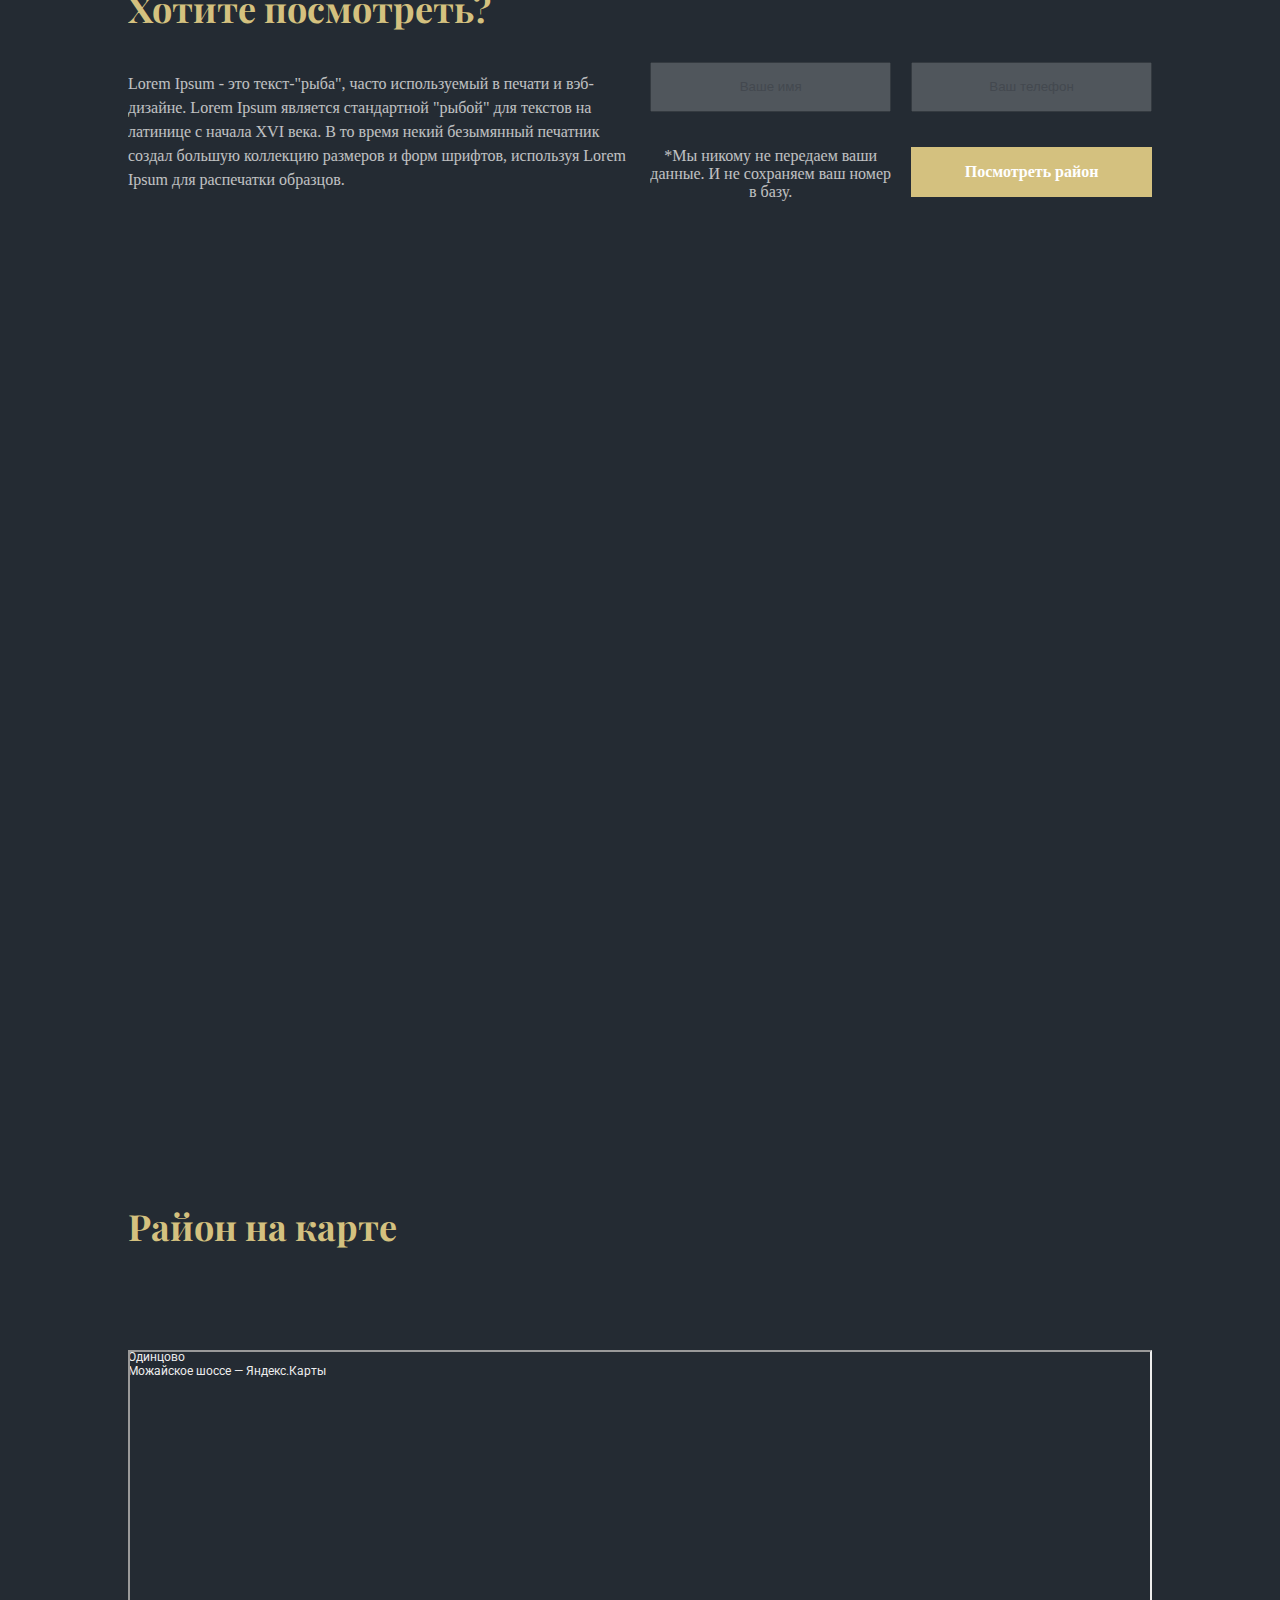
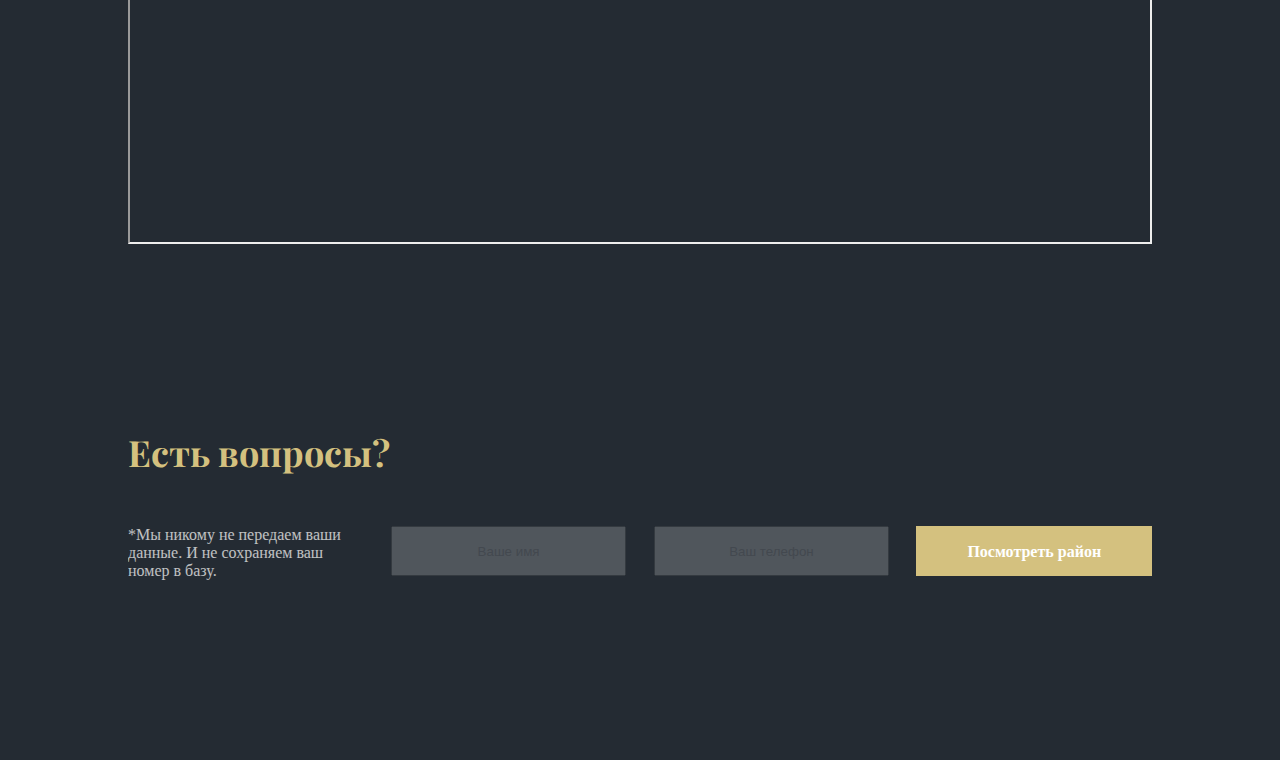
==== commit d94c88bf: "1" ====
--- a/index.html
+++ b/index.html
@@ -120,7 +120,7 @@
           <h2 class="wannawatch-title cards-title">Хотите посмотреть?</h2>
           <div class="wannawatch-wrapper">
             <div class="wannawatch-left">
-              <p class="wannawatch-left-text">
+              <p class="wannawatch-left-text text">
                 Lorem Ipsum - это текст-"рыба", часто используемый в печати и
                 вэб-дизайне. Lorem Ipsum является стандартной "рыбой" для
                 текстов на латинице с начала XVI века. В то время некий
@@ -133,36 +133,82 @@
               <input
                 type="text"
                 placeholder="Ваше имя"
-                class="wannawatch-right-name"
+                class="wannawatch-right-name input-name input"
               />
               <input
                 type="text"
                 placeholder="Ваш телефон"
-                class="wannawatch-right-phone"
-              />
-              <p class="wannawatch-right-text">
+                class="wannawatch-right-phone input-phone input"
+              />
+              <p class="wannawatch-right-text text">
                 *Мы никому не передаем ваши данные. И не сохраняем ваш номер в
                 базу.
               </p>
-              <button class="wannawatch-right-button">Посмотреть район</button>
+              <button class="wannawatch-right-button button">Посмотреть район</button>
             </div>
           </div>
         </div>
-        <center>
+      </section>
+      <section class="frame">
+        <div class="frame-container">
           <iframe
-            width="719"
+            width="720"
             height="650"
-            src="https://www.youtube.com/embed/SHiUyM_fFME"
+            src="https://www.youtube.com/embed/lFQJETg08FU"
             frameborder="0"
             allow="accelerometer; autoplay; clipboard-write; encrypted-media; gyroscope; picture-in-picture"
             allowfullscreen
           ></iframe>
-        </center>
-      </section>
-
+        </div>
+      </section>
       <section class="district">
-        <div class="container section-container">
-          <h2 class="district-title cards-title">Район на карте</h2>
+        <div class="container district-container">
+          <h2 class="cards-title district-title">Район на карте</h2>
+          <div style="position: relative; overflow: hidden">
+            <a
+              href="https://yandex.ru/maps/10743/odincovo/?utm_medium=mapframe&utm_source=maps"
+              style="color: #eee; font-size: 12px; position: absolute; top: 0px"
+              >Одинцово</a
+            ><a
+              href="https://yandex.ru/maps/10743/odincovo/?ll=37.274341%2C55.676312&mode=whatshere&utm_medium=mapframe&utm_source=maps&whatshere%5Bpoint%5D=37.278290%2C55.675452&whatshere%5Bzoom%5D=15&z=15"
+              style="
+                color: #eee;
+                font-size: 12px;
+                position: absolute;
+                top: 14px;
+              "
+              >Можайское шоссе — Яндекс.Карты</a
+            ><iframe
+              src="https://yandex.ru/map-widget/v1/-/CCUQEXc7DC"
+              width="100%"
+              height="494"
+              frameborder="1"
+              allowfullscreen="true"
+              style="position: relative"
+            ></iframe>
+          </div>
+        </div>
+      </section>
+      <section class="questions">
+        <div class="questions-container container">
+          <h2 class="questions-title cards-title">Есть вопросы?</h2>
+            <div class="questions-wrapper">
+              <p class="questions-text text">
+                *Мы никому не передаем ваши данные. И не сохраняем ваш номер в
+                базу.
+              </p>
+              <input
+                type="text"
+                placeholder="Ваше имя"
+                class="questions-name input"
+              />
+              <input
+                type="text"
+                placeholder="Ваш телефон"
+                class="questions-phone input"
+              />
+              <button class="questions-button button">Посмотреть район</button>
+            </div>
         </div>
       </section>
     </main>
--- a/assets/css/housevop.css
+++ b/assets/css/housevop.css
@@ -55,6 +55,34 @@
   font-size: 350px;
 }
 
+.input {
+  height: 50px;
+  opacity: .2;
+}
+
+.input::placeholder {
+  color: #BEBEBE;
+  opacity: 1;
+  text-align: center;
+}
+
+.text {
+  color: #E7E7E7;
+  font-family: Raleway;
+  opacity: .8;
+}
+
+.button {
+  font-family: Raleway-Regular;
+  font-weight: bold;
+  font-size: 16px;
+  line-height: 27px;
+  color: #FFFFFF;
+  background: #D4C17F;
+  border: none;
+  height: 50px;
+}
+
 .header {
   background-image: url("../img/header-bg.jpg");
   background-position: center;
@@ -361,6 +389,7 @@
   height: 100%;
   display: flex;
   flex-direction: column;
+  align-items: center;
   justify-content: center;
 }
 
@@ -371,6 +400,7 @@
 
 .wannawatch-title {
   margin-bottom: 30px;
+  justify-self: start;
   align-self: start;
 }
 
@@ -384,7 +414,6 @@
   font-family: Raleway;
   font-size: 16px;
   line-height: 24px;
-  opacity: .8;
 }
 
 .wannawatch-right {
@@ -395,76 +424,89 @@
 }
 
 .wannawatch-right-name {
-  opacity: .2;
   width: 48%;
   margin-bottom: 35px;
-  height: 50px;
-}
-
-.wannawatch-right-name::placeholder {
-  color: #BEBEBE;
-  opacity: 1;
-  text-align: center;
 }
 
 .wannawatch-right-phone {
-  opacity: .2;
   width: 48%;
   margin-bottom: 35px;
-  height: 50px;
-}
-
-.wannawatch-right-phone::placeholder {
-  color: #BEBEBE;
-  opacity: 1;
-  text-align: center;
 }
 
 .wannawatch-right-text {
-  font-family: Raleway;
   text-align: center;
   display: block;
-  color: #E7E7E7;
   width: 48%;
 }
 
 .wannawatch-right-button {
-  font-family: Raleway-Regular;
   width: 48%;
-  font-weight: bold;
-  font-size: 16px;
-  line-height: 27px;
-  color: #FFFFFF;
-  background: #D4C17F;
-  border: none;
-  height: 50px;
-}
-
-center {
-  margin-bottom: 180px;
-  min-height: 500px;
-}
-
-@media screen and (max-width: 1070px) {
-  .wannawatch-title {
-    width: 70%;
-    display: flex;
-    margin: 0 auto;
-    justify-content: center;
-    margin-bottom: 20px;
-  }
+}
+
+@media (max-width: 800px) {
   .wannawatch-wrapper {
     flex-direction: column;
   }
+  .wannawatch-title {
+    margin: 0 auto 30px;
+  }
   .wannawatch-left {
-    width: 70%;
-    margin: 0 auto;
+    width: 100%;
+    margin-bottom: 50px;
+  }
+  .wannawatch-right {
+    width: 100%;
+  }
+}
+
+.frame {
+  margin-bottom: 180px;
+}
+
+.frame-container {
+  width: 720px;
+  height: 650px;
+  margin: 0 auto;
+}
+
+.district {
+  margin-bottom: 180px;
+}
+
+.district-title {
+  margin-bottom: 100px;
+}
+
+.questions {
+  margin-bottom: 180px;
+}
+
+.questions-wrapper {
+  display: flex;
+  flex-wrap: wrap;
+  justify-content: space-between;
+}
+
+.questions-title {
+  margin-bottom: 50px;
+}
+
+.questions-text, .questions-name, .questions-phone, .questions-button {
+  width: 23%;
+}
+
+@media (max-width: 900px) {
+  .questions-wrapper {
+    display: flex;
+    flex-direction: column;
+    align-items: center;
+  }
+  .questions-title {
     text-align: center;
-    margin-bottom: 25px;
-  }
-  .wannawatch-right {
-    width: 70%;
-    margin: 0 auto;
-    text-align: center;
-  }
-}
+    margin-bottom: 50px;
+  }
+  .questions-text, .questions-name, .questions-phone, .questions-button {
+    width: 80%;
+    margin-bottom: 20px;
+  }
+}
